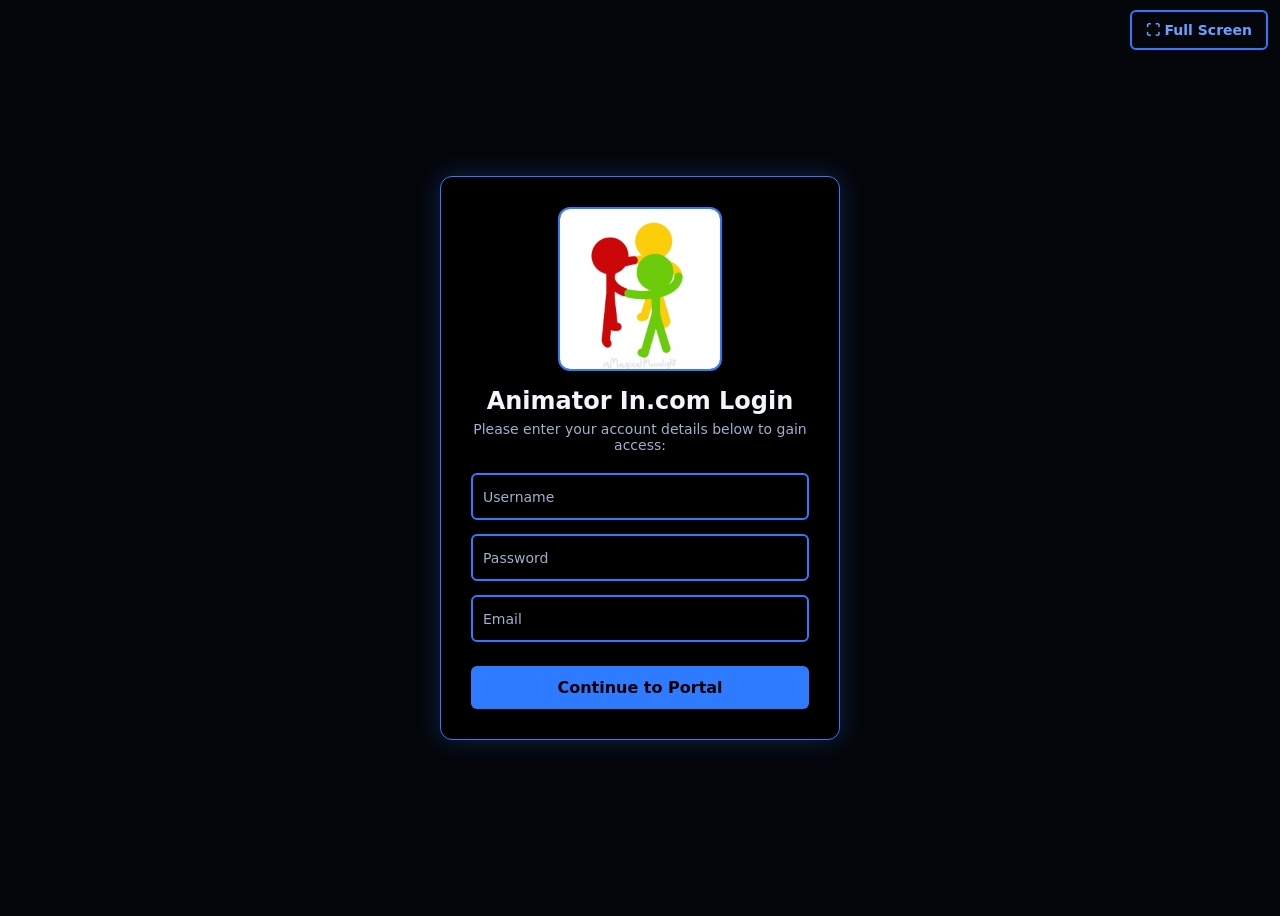
==== index.html @ e5295df2 "Split page into HTML, CSS and JavaScript files with readable names Co-Authored-By: Claude Sonnet 5.5" ====
<!DOCTYPE html>
<html lang="en">
<head>
  <meta charset="utf-8">
  <meta name="viewport" content="width=device-width, initial-scale=1, viewport-fit=cover">
  <title>Animator In.com Login</title>
  <link rel="stylesheet" href="style.css">
</head>
<body>

  <!-- Full screen button (top right corner) and its help message -->
  <button type="button" class="fullscreen-button" id="fullscreen-button">⛶ Full Screen</button>
  <p class="message-box fullscreen-tip" id="fullscreen-tip" hidden>
    Full screen is blocked here. On iPad, tap the Share button, then "Add to Home Screen," and open it from there for full screen.
  </p>

  <!-- The login card in the middle of the page -->
  <main class="login-card">
    <img class="logo-image" src="logo.gif" alt="Three stick figures, one red, one green and one yellow, standing in a circle">

    <h1 class="login-title">Animator In.com Login</h1>
    <p class="login-subtitle">Please enter your account details below to gain access:</p>

    <form id="login-form" autocomplete="off">
      <div class="input-group">
        <input type="text" id="username-input" placeholder="Username" aria-label="Username">
      </div>

      <div class="input-group">
        <input type="password" id="password-input" placeholder="Password" aria-label="Password">
      </div>

      <div class="input-group">
        <input type="text" id="email-input" placeholder="Email" aria-label="Email">
      </div>

      <button type="submit" class="login-button">Continue to Portal</button>
    </form>

    <!-- These two messages start hidden. script.js shows one of them. -->
    <div class="message-box error-message" id="error-message" role="alert" hidden>
      ❌ Incorrect login details. Please try again.
    </div>

    <div class="message-box success-message" id="success-message" role="status" hidden>
      🎉 CONGRATULATIONS!<br><br>
      now you can watch all the animations you want enjoy the show of if you wanna watch without ads get premium😁
    </div>
  </main>

  <script src="script.js"></script>
</body>
</html>
---- style.css ----
/* Animator In.com Login
   Layout: one centered black login card with blue outlined boxes. */

/* ---------- Colors and font (change them here) ---------- */
:root {
  --page-background: #04060b;
  --card-background: #000000;
  --text-color: #f2f5fa;
  --muted-text-color: #9db0cc;
  --blue: #2f7bff;
  --blue-light: #6aa2ff;
  --blue-hover: #5a95ff;
  --text-on-blue: #000000;
  --success-background: #0a1a33;
  --error-background: #2a0f0e;
  --error-color: #ff8a80;
  --font: system-ui, -apple-system, "Segoe UI", Roboto, sans-serif;
  color-scheme: dark;
}

/* ---------- Page ---------- */
body {
  background: var(--page-background);
  color: var(--text-color);
  font-family: var(--font);
  display: flex;
  justify-content: center;
  align-items: center;
  min-height: 100vh;
  padding-block: 24px;
  padding-inline: 16px;
  box-sizing: border-box;
}

/* ---------- Login card ---------- */
.login-card {
  background: var(--card-background);
  border: 1px solid var(--blue);
  padding: 30px;
  border-radius: 12px;
  box-shadow: 0 0 24px rgba(47, 123, 255, 0.25);
  max-width: 400px;
  width: 100%;
  text-align: center;
  box-sizing: border-box;
}

.logo-image {
  display: block;
  width: 160px;
  max-width: 100%;
  height: auto;
  margin: 0 auto 16px;
  border-radius: 12px;
  border: 2px solid var(--blue);
}

.login-title {
  margin: 0 0 6px;
  font-size: 1.5em;
  text-wrap: balance;
}

.login-subtitle {
  color: var(--muted-text-color);
  font-size: 14px;
  margin: 0 0 20px;
}

/* ---------- Form boxes ---------- */
.input-group {
  margin-bottom: 14px;
}

.input-group input {
  width: 100%;
  padding: 12px 10px;
  border: 2px solid var(--blue);
  border-radius: 6px;
  box-sizing: border-box;
  font-size: 16px;
  font-family: inherit;
  background: #000000;
  color: var(--text-color);
}

/* The small word inside each box (Username, Password, Email) */
.input-group input::placeholder {
  color: var(--muted-text-color);
  opacity: 1;
  font-size: 14px;
}

.input-group input:focus-visible {
  outline: 3px solid var(--blue-light);
  outline-offset: 2px;
}

/* ---------- Buttons ---------- */
.login-button {
  width: 100%;
  background: var(--blue);
  color: var(--text-on-blue);
  border: none;
  padding: 12px;
  font-size: 16px;
  font-weight: bold;
  border-radius: 6px;
  cursor: pointer;
  margin-top: 10px;
  font-family: inherit;
}

.login-button:hover {
  background: var(--blue-hover);
}

.login-button:focus-visible,
.fullscreen-button:focus-visible {
  outline: 3px solid var(--blue-light);
  outline-offset: 2px;
}

.fullscreen-button {
  position: fixed;
  top: calc(env(safe-area-inset-top, 0px) + 10px);
  right: 12px;
  padding: 10px 14px;
  font-size: 14px;
  font-weight: bold;
  font-family: inherit;
  background: transparent;
  color: var(--blue-light);
  border: 2px solid var(--blue);
  border-radius: 6px;
  cursor: pointer;
}

.fullscreen-button:hover {
  background: var(--success-background);
}

/* ---------- Messages ---------- */
.message-box {
  margin-top: 20px;
  padding: 15px;
  border-radius: 6px;
  font-weight: bold;
  font-size: 15px;
  line-height: 1.4;
}

.success-message {
  background: var(--success-background);
  border: 1px solid var(--blue);
  color: var(--blue-light);
}

.error-message {
  background: var(--error-background);
  border: 1px solid var(--error-color);
  color: var(--error-color);
  font-size: 14px;
}

/* Help message that shows if full screen is blocked */
.fullscreen-tip {
  position: fixed;
  top: calc(env(safe-area-inset-top, 0px) + 58px);
  right: 12px;
  max-width: 260px;
  margin: 0;
  font-size: 13px;
  text-align: left;
  background: var(--success-background);
  border: 1px solid var(--blue);
  color: var(--blue-light);
}
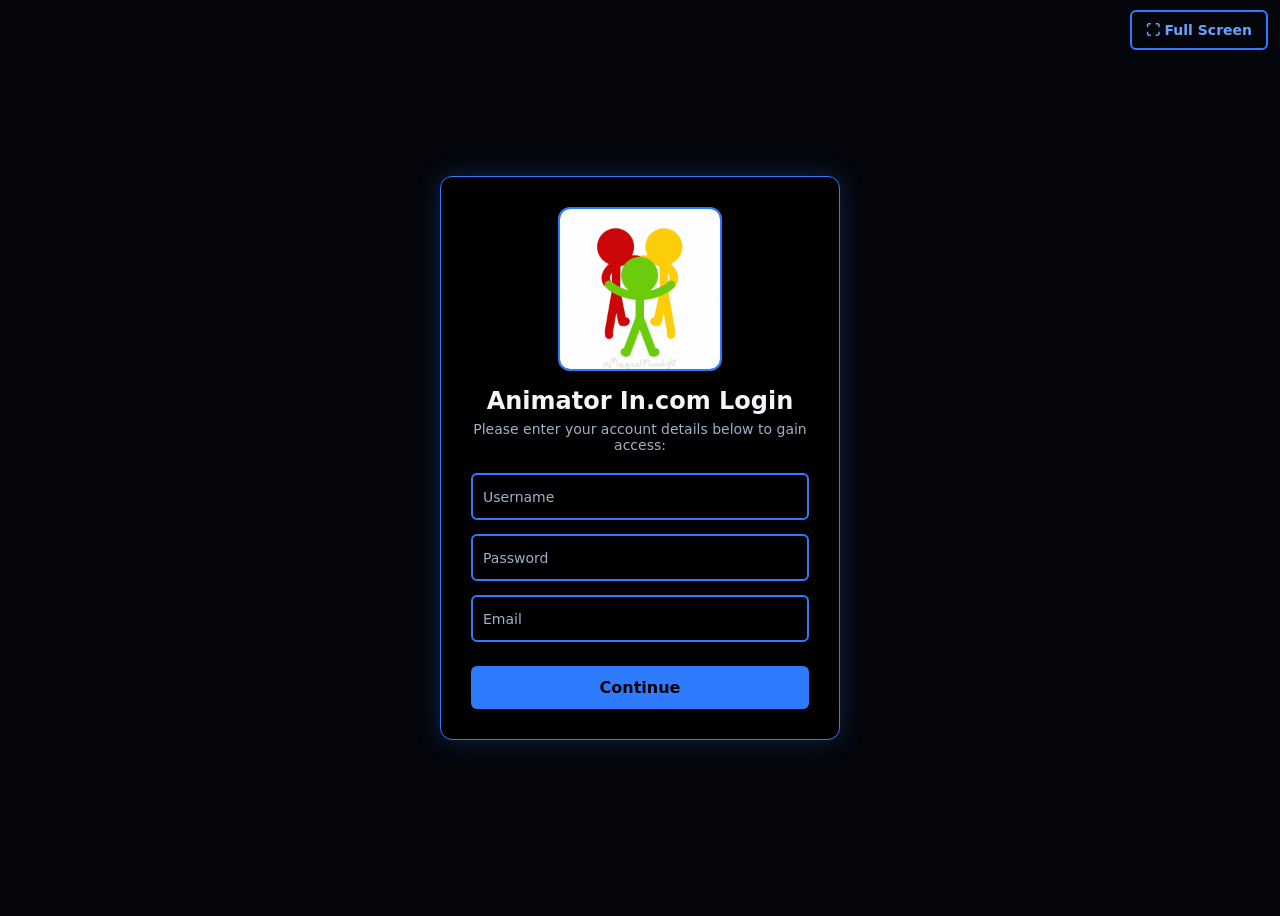
==== commit c159b6e9: "Add portal page with bobbing purple figure and attacking pig; Continue button Co-Authored-By: Claude" ====
--- a/index.html
+++ b/index.html
@@ -34,17 +34,13 @@
         <input type="text" id="email-input" placeholder="Email" aria-label="Email">
       </div>
 
-      <button type="submit" class="login-button">Continue to Portal</button>
+      <button type="submit" class="login-button">Continue</button>
     </form>
 
-    <!-- These two messages start hidden. script.js shows one of them. -->
+    <!-- Starts hidden. script.js shows it when the login is wrong.
+         When the login is right, script.js sends you to portal.html instead. -->
     <div class="message-box error-message" id="error-message" role="alert" hidden>
       ❌ Incorrect login details. Please try again.
-    </div>
-
-    <div class="message-box success-message" id="success-message" role="status" hidden>
-      🎉 CONGRATULATIONS!<br><br>
-      now you can watch all the animations you want enjoy the show of if you wanna watch without ads get premium😁
     </div>
   </main>
 
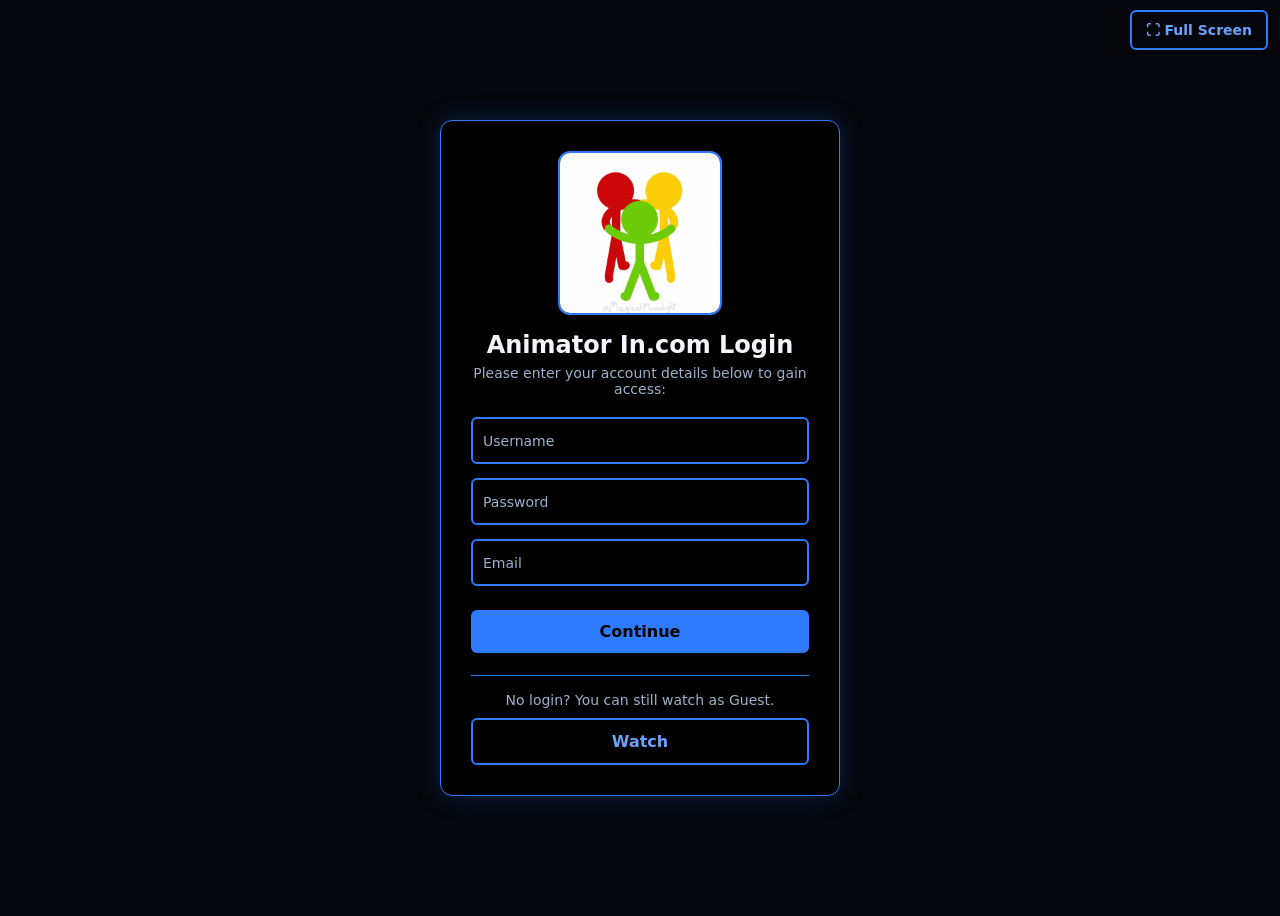
==== commit 52df7a3a: "Add Watch button, Guest account, and Are-you-sure name screen Co-Authored-By: Claude Sonnet 5.5 <nor" ====
--- a/index.html
+++ b/index.html
@@ -23,7 +23,7 @@
 
     <form id="login-form" autocomplete="off">
       <div class="input-group">
-        <input type="text" id="username-input" placeholder="Username" aria-label="Username">
+        <input type="text" id="username-input" placeholder="Username" aria-label="Username" maxlength="20">
       </div>
 
       <div class="input-group">
@@ -37,6 +37,12 @@
       <button type="submit" class="login-button">Continue</button>
     </form>
 
+    <!-- Watch without logging in (you will use the Guest account) -->
+    <div class="watch-section">
+      <p class="watch-hint">No login? You can still watch as Guest.</p>
+      <button type="button" class="secondary-button" id="watch-button">Watch</button>
+    </div>
+
     <!-- Starts hidden. script.js shows it when the login is wrong.
          When the login is right, script.js sends you to portal.html instead. -->
     <div class="message-box error-message" id="error-message" role="alert" hidden>
@@ -44,6 +50,7 @@
     </div>
   </main>
 
+  <script src="account.js"></script>
   <script src="script.js"></script>
 </body>
 </html>
--- a/style.css
+++ b/style.css
@@ -115,6 +115,34 @@
   background: var(--blue-hover);
 }
 
+/* A link that looks like the big blue button */
+.link-button {
+  display: block;
+  box-sizing: border-box;
+  text-align: center;
+  text-decoration: none;
+}
+
+/* Outlined button for the less important choice (Watch, No change it, Cancel) */
+.secondary-button {
+  width: 100%;
+  background: transparent;
+  color: var(--blue-light);
+  border: 2px solid var(--blue);
+  padding: 12px;
+  font-size: 16px;
+  font-weight: bold;
+  border-radius: 6px;
+  cursor: pointer;
+  margin-top: 10px;
+  font-family: inherit;
+}
+
+.secondary-button:hover {
+  background: var(--success-background);
+}
+
+.secondary-button:focus-visible,
 .login-button:focus-visible,
 .fullscreen-button:focus-visible {
   outline: 3px solid var(--blue-light);
@@ -138,6 +166,19 @@
 
 .fullscreen-button:hover {
   background: var(--success-background);
+}
+
+/* ---------- Watch section (under the login form) ---------- */
+.watch-section {
+  margin-top: 22px;
+  padding-top: 16px;
+  border-top: 1px solid var(--blue);
+}
+
+.watch-hint {
+  color: var(--muted-text-color);
+  font-size: 14px;
+  margin: 0;
 }
 
 /* ---------- Messages ---------- */
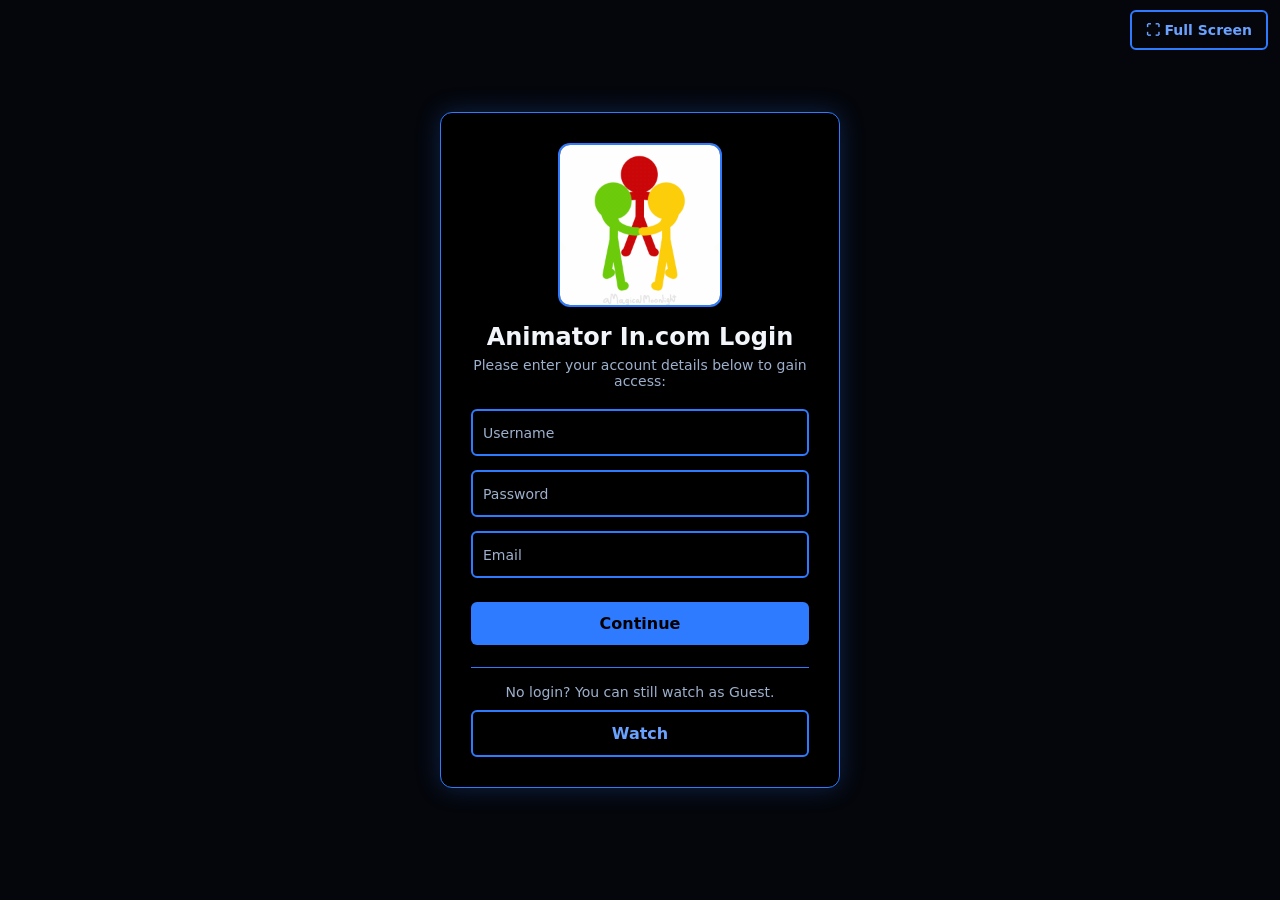
==== commit e0750af7: "Count an episode as watched at the half-way point Co-Authored-By: Claude Sonnet 5.5 <noreply@anthrop" ====
--- a/index.html
+++ b/index.html
@@ -50,7 +50,7 @@
     </div>
   </main>
 
-  <script src="account.js"></script>
+  <script src="account.js?v=2"></script>
   <script src="script.js"></script>
 </body>
 </html>
--- a/style.css
+++ b/style.css
@@ -20,6 +20,7 @@
 
 /* ---------- Page ---------- */
 body {
+  margin: 0;
   background: var(--page-background);
   color: var(--text-color);
   font-family: var(--font);
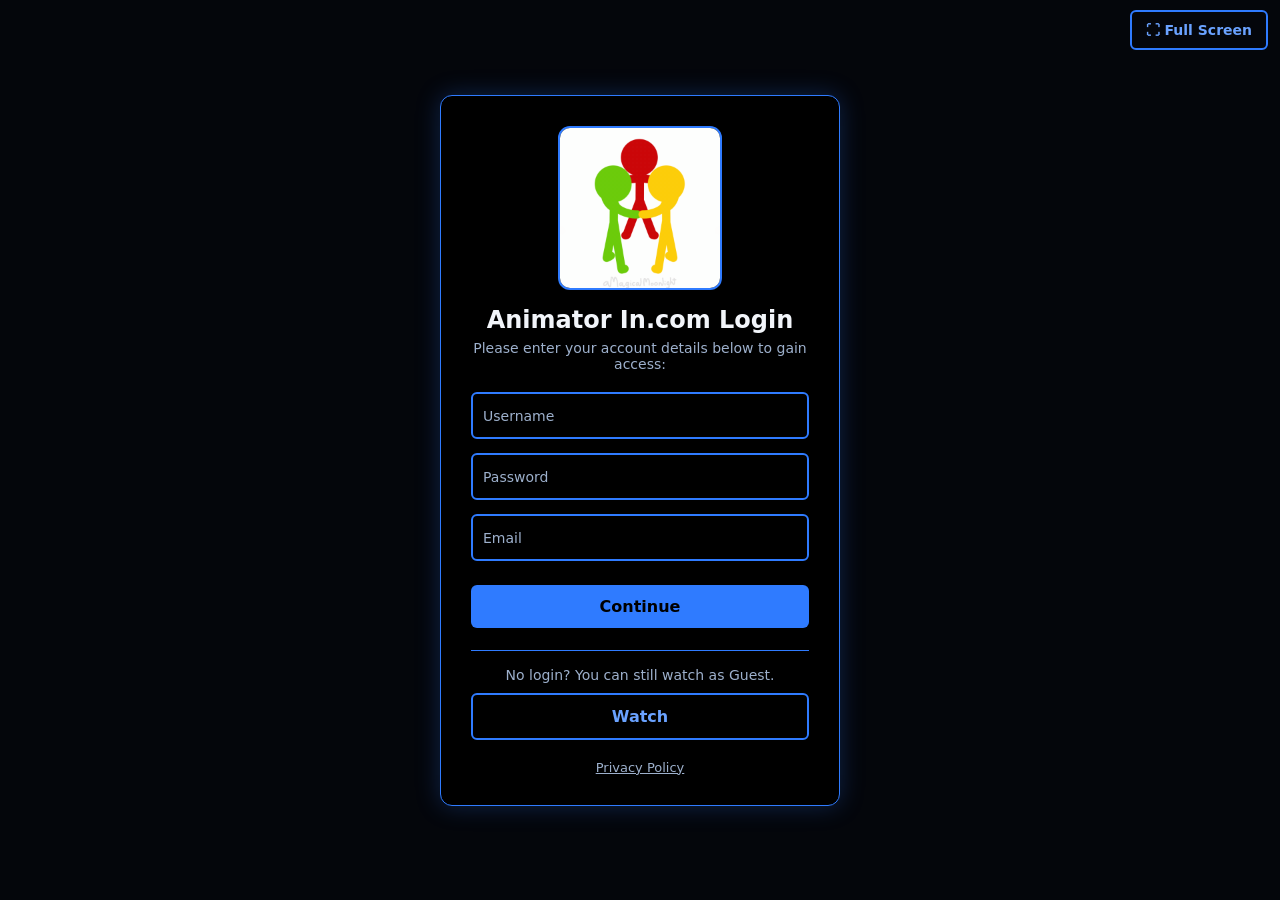
==== commit f9a48b27: "Add a pretend Privacy Policy page with links on login and watch pages Co-Authored-By: Claude Sonnet " ====
--- a/index.html
+++ b/index.html
@@ -4,7 +4,7 @@
   <meta charset="utf-8">
   <meta name="viewport" content="width=device-width, initial-scale=1, viewport-fit=cover">
   <title>Animator In.com Login</title>
-  <link rel="stylesheet" href="style.css">
+  <link rel="stylesheet" href="style.css?v=2">
 </head>
 <body>
 
@@ -48,9 +48,11 @@
     <div class="message-box error-message" id="error-message" role="alert" hidden>
       ❌ Incorrect login details. Please try again.
     </div>
+
+    <p class="footer-links"><a class="footer-link" href="privacy.html">Privacy Policy</a></p>
   </main>
 
-  <script src="account.js?v=2"></script>
+  <script src="account.js?v=4"></script>
   <script src="script.js"></script>
 </body>
 </html>
--- a/style.css
+++ b/style.css
@@ -182,6 +182,20 @@
   margin: 0;
 }
 
+/* ---------- Privacy Policy link (bottom of the card) ---------- */
+.footer-links {
+  margin: 20px 0 0;
+  font-size: 13px;
+}
+
+.footer-link {
+  color: var(--muted-text-color);
+}
+
+.footer-link:hover {
+  color: var(--blue-light);
+}
+
 /* ---------- Messages ---------- */
 .message-box {
   margin-top: 20px;
